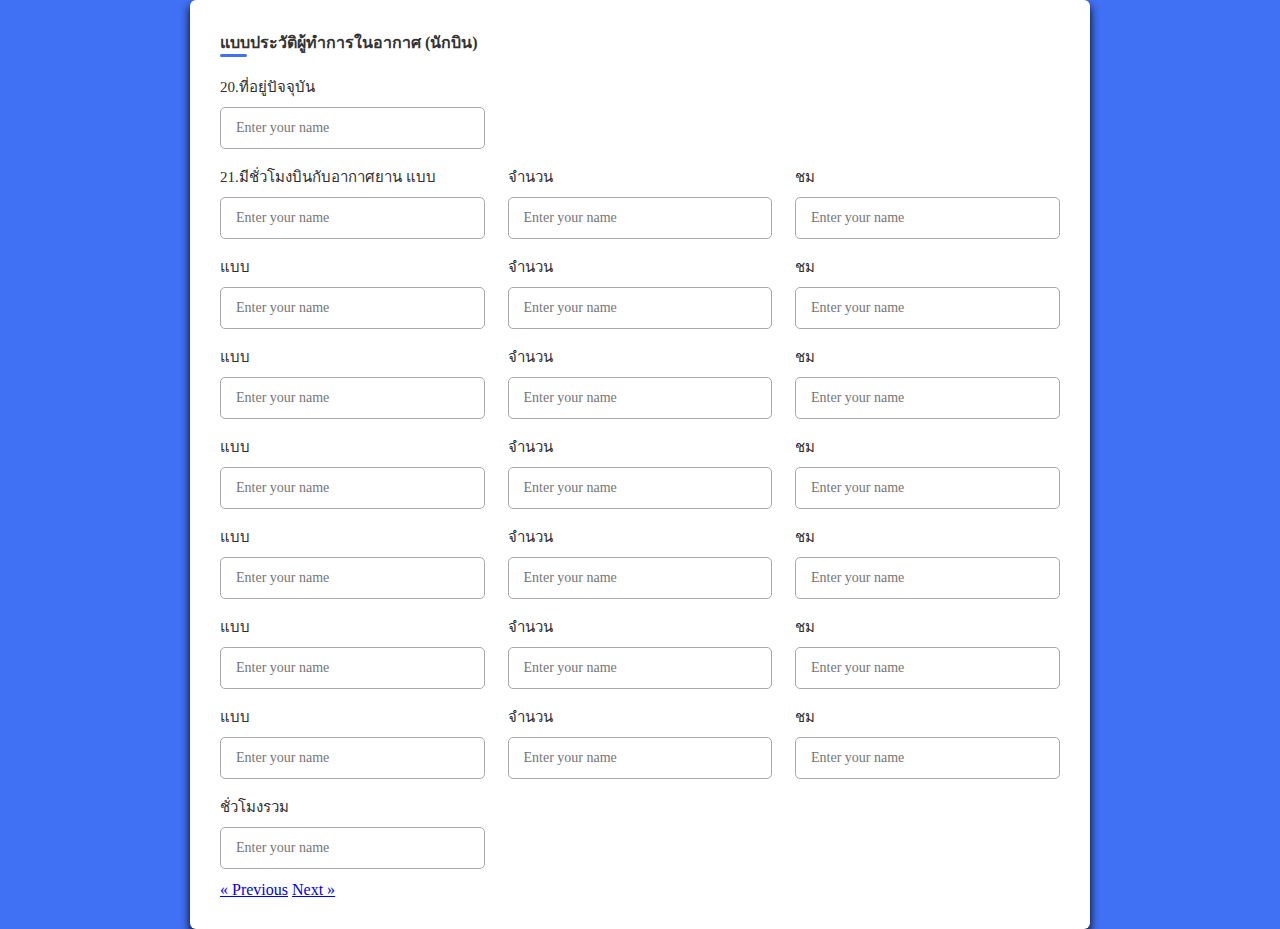
==== profile.html @ 8a255404 "Add files via upload" ====
<!DOCTYPE html>
<html lang="en">
<head>
    <meta charset="UTF-8">
    <meta http-equiv="X-UA-Compatible" content="IE=edge">
    <meta name="viewport" content="width=device-width, initial-scale=1.0">
    <title>Document</title>
    <link rel="stylesheet" href="css/styles.css">
</head>
<body>
    <div class="container">
       <header>แบบประวัติผู้ทำการในอากาศ (นักบิน)</header>
       
       <form action="#">
          <div class="form first">
             <div class="detail personal"></div>
                
                <div class="fields">
                    <div class="input-field">
                        <label>20.ที่อยู่ปัจจุบัน</label>
                        <input type="text" placeholder="Enter your name">
                    </div>
          
                  </div>
                  <div class="fields">
                    <div class="input-field">
                        <label>21.มีชั่วโมงบินกับอากาศยาน แบบ</label>
                        <input type="text" placeholder="Enter your name">
                    </div>
                    
                     <div class="input-field">
                        <label>จำนวน</label>
                        <input type="text" placeholder="Enter your name">
                     </div>
                    
                    <div class="input-field">
                        <label>ชม</label>
                        <input type="text" placeholder="Enter your name">
                    </div>
                  </div>
                  <div class="fields">
                    <div class="input-field">
                        <label>แบบ</label>
                        <input type="text" placeholder="Enter your name">
                    </div>
                    
                     <div class="input-field">
                        <label>จำนวน</label>
                        <input type="text" placeholder="Enter your name">
                     </div>
                    
                    <div class="input-field">
                        <label>ชม</label>
                        <input type="text" placeholder="Enter your name">
                    </div>
                  </div>
                  <div class="fields">
                    <div class="input-field">
                        <label>แบบ</label>
                        <input type="text" placeholder="Enter your name">
                    </div>
                    
                     <div class="input-field">
                        <label>จำนวน</label>
                        <input type="text" placeholder="Enter your name">
                     </div>
                    
                    <div class="input-field">
                        <label>ชม</label>
                        <input type="text" placeholder="Enter your name">
                    </div>
                  </div>
                  <div class="fields">
                    <div class="input-field">
                        <label>แบบ</label>
                        <input type="text" placeholder="Enter your name">
                    </div>
                    
                     <div class="input-field">
                        <label>จำนวน</label>
                        <input type="text" placeholder="Enter your name">
                     </div>
                    
                    <div class="input-field">
                        <label>ชม</label>
                        <input type="text" placeholder="Enter your name">
                    </div>
                  </div>
                  <div class="fields">
                    <div class="input-field">
                        <label>แบบ</label>
                        <input type="text" placeholder="Enter your name">
                    </div>
                    
                     <div class="input-field">
                        <label>จำนวน</label>
                        <input type="text" placeholder="Enter your name">
                     </div>
                    
                    <div class="input-field">
                        <label>ชม</label>
                        <input type="text" placeholder="Enter your name">
                    </div>
                  </div>
                  <div class="fields">
                    <div class="input-field">
                        <label>แบบ</label>
                        <input type="text" placeholder="Enter your name">
                    </div>
                    
                     <div class="input-field">
                        <label>จำนวน</label>
                        <input type="text" placeholder="Enter your name">
                     </div>
                    
                    <div class="input-field">
                        <label>ชม</label>
                        <input type="text" placeholder="Enter your name">
                    </div>
                </div>
                <div class="fields">
                    <div class="input-field">
                        <label>แบบ</label>
                        <input type="text" placeholder="Enter your name">
                    </div>
                    
                     <div class="input-field">
                        <label>จำนวน</label>
                        <input type="text" placeholder="Enter your name">
                     </div>
                    
                    <div class="input-field">
                        <label>ชม</label>
                        <input type="text" placeholder="Enter your name">
                    </div>
                </div>
                <div class="fields">
                    <div class="input-field">
                        <label>ชั่วโมงรวม</label>
                       <input type="text" placeholder="Enter your name">
                </div>
        </form>
    </div>
    
</body>
<foot>
    
    <a href="index.html" class="previous" >&laquo; Previous</a>
    <a href="profile2.html" class="next" >Next &raquo;</a>
    </div>
  </foot>
</html>
---- css/styles.css ----
*{ margin:0;
   padding:0;
   box-sizing:border-box;
   font-family: 'Poppins'; sans-serif;
}

body {
      min-height: 100vh;
      display:flex;
      align-items: center;
      justify-content: center;
      background: #4070f4;
}

.container {position: relative;
            max-width: 900px;
            width: 100%;
            border-radius: 6px;
            padding: 30px ;
            margin:0 15px;
            background-color: #fff;
            box-shadow: 0 5px 10px rgba(0,0,0.1);
}

.container2 {position: relative;
    max-width: 1000px;
    width: 100%;
    border-radius: 6px;
    padding: 30px ;
    margin:0 15px;
    background-color: #fff;
    box-shadow: 0 5px 10px rgba(0,0,0.1);
}

.container3 {position: relative;
    max-width: 900px;
    width: 100%;
    border-radius: 6px;
    padding: 30px ;
    margin:0 15px;
    background-color: #fff;
    box-shadow: 0 5px 10px rgba(0,0,0.1);
}

.container header{position: relative;
            font-size:20;
            font-weight:600;
            color: #333;
            }
.container2 header{position: relative;
                font-size:20;
                font-weight:600;
                color: #333;
                }
.container3 header{position: relative;
                    font-size:20;
                    font-weight:600;
                    color: #333;
                    }
.container header::before {
                           content:"";
                           position: absolute;
                           left:0;
                           bottom: -2px;
                           height: 3px;
                           width: 27px;
                           border-radius: 8px;
                           background-color: #4070f4;

}
.container2 header::before {
    content:"";
    position: absolute;
    left:0;
    bottom: -2px;
    height: 3px;
    width: 27px;
    border-radius: 8px;
    background-color: #4070f4;

}
.container3 header::before {
    content:"";
    position: absolute;
    left:0;
    bottom: -2px;
    height: 3px;
    width: 27px;
    border-radius: 8px;
    background-color: #4070f4;

}




.container form {
                 position: relative;
                 margin-top: 16px;
                 min-height: 490px;
                 background-color: #fff;
}

.container2 form {
    position: relative;
    margin-top: 16px;
    min-height: 490px;
    background-color: #fff;
}

.container3 form {
    position: relative;
    margin-top: 16px;
    min-height: 490px;
    background-color: #fff;
}
.container form .details {
                          margin-top:30px;

}

.container form .title {display: block;
                        margin-bottom:8px ;
                        font-size:16px;
                        font-weight: 500;
                        margin: 6px 0;
                        color:#333;
}
.container form .fields {
                         display:flex;
                         align-items: center;
                         justify-content: space-between;
                         flex-wrap: wrap;
}
form .fields .input-field {
                              display:flex;
                              width:calc(100%/ 3 - 15px);
                            
                              flex-direction: column;
                              margin:4px 0;
}
form .fields2 .input-field2 {
    display:flex;
    width:100%;
  
    flex-direction: column;
    margin:4px 0;
}

.input-field label {
                    font-size:15px;
                    font-weight: 500;
                    color:#2e2e2e;
}
.input-field input {outline:none;
                    font-size: 14px;
                    font-weight: 400 ;
                    color:#333;
                    border-radius: 5px;
                    border: 1px solid #aaa;
                    padding: 0 15px;
                    height:42px;
                    margin: 8px 0;
}
.input-field input:is(:focus, valid){
                    box-shadow: 0 3px 6px rgba(0,0,0,0.13);
}
.input-field input[type="date"]{color:#707070;}

.input-field input [type="date"]:valid{color:#333}

table, th, td {
    border: 1px solid black;
    border-collapse: collapse;
  }
  th, td {
    padding: 5px;
    text-align: left;
  }

  .field6 {position: absolute;
    
    width: 100%;}

container form button {
     display: flex;
     align-items: center;
     justify-content: center;
     height: 45px;
     max-width: 200px;
     width: 100%;
     border: none;
     outline: none;
     color:#fff;
     border-radius: 5px;
     margin:25px 0;
     background-color: #4070f4;
     transition: all 0.3s linear;
     cursor: pointer;

}
form button:hover{
     background-color: #265df2;
}
form button i{
     margin:0 6px;
}
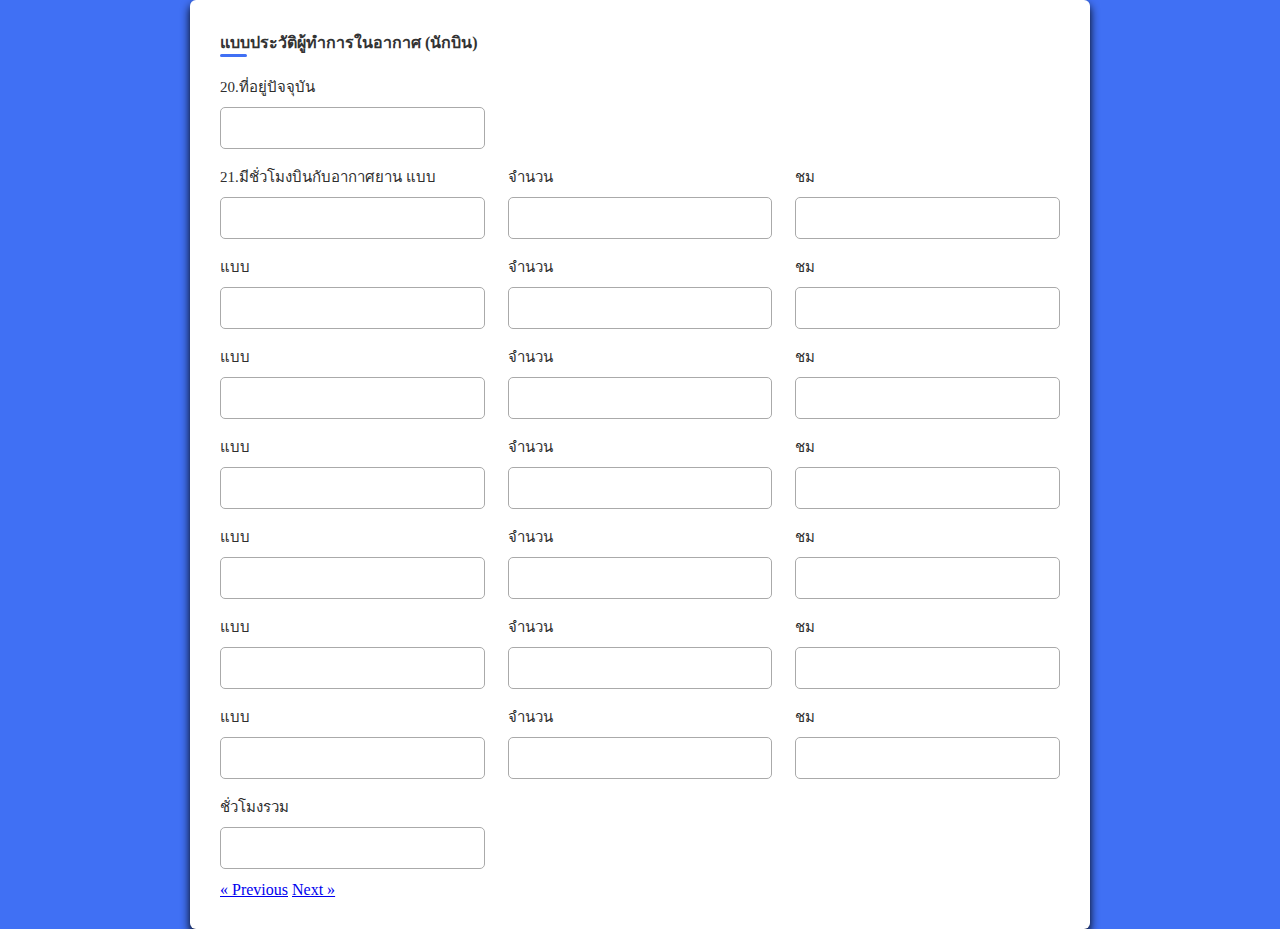
==== commit 7f32a3fa: "Update profile.html" ====
--- a/profile.html
+++ b/profile.html
@@ -18,126 +18,126 @@
                 <div class="fields">
                     <div class="input-field">
                         <label>20.ที่อยู่ปัจจุบัน</label>
-                        <input type="text" placeholder="Enter your name">
+                        <input type="text">
                     </div>
           
                   </div>
                   <div class="fields">
                     <div class="input-field">
                         <label>21.มีชั่วโมงบินกับอากาศยาน แบบ</label>
-                        <input type="text" placeholder="Enter your name">
+                        <input type="text">
                     </div>
                     
                      <div class="input-field">
                         <label>จำนวน</label>
-                        <input type="text" placeholder="Enter your name">
+                        <input type="text">
                      </div>
                     
                     <div class="input-field">
                         <label>ชม</label>
-                        <input type="text" placeholder="Enter your name">
+                        <input type="text">
                     </div>
                   </div>
                   <div class="fields">
                     <div class="input-field">
                         <label>แบบ</label>
-                        <input type="text" placeholder="Enter your name">
+                        <input type="text">
                     </div>
                     
                      <div class="input-field">
                         <label>จำนวน</label>
-                        <input type="text" placeholder="Enter your name">
+                        <input type="text">
                      </div>
                     
                     <div class="input-field">
                         <label>ชม</label>
-                        <input type="text" placeholder="Enter your name">
+                        <input type="text">
                     </div>
                   </div>
                   <div class="fields">
                     <div class="input-field">
                         <label>แบบ</label>
-                        <input type="text" placeholder="Enter your name">
+                        <input type="text">
                     </div>
                     
                      <div class="input-field">
                         <label>จำนวน</label>
-                        <input type="text" placeholder="Enter your name">
+                        <input type="text">
                      </div>
                     
                     <div class="input-field">
                         <label>ชม</label>
-                        <input type="text" placeholder="Enter your name">
+                        <input type="text">
                     </div>
                   </div>
                   <div class="fields">
                     <div class="input-field">
                         <label>แบบ</label>
-                        <input type="text" placeholder="Enter your name">
+                        <input type="text">
                     </div>
                     
                      <div class="input-field">
                         <label>จำนวน</label>
-                        <input type="text" placeholder="Enter your name">
+                        <input type="text">
                      </div>
                     
                     <div class="input-field">
                         <label>ชม</label>
-                        <input type="text" placeholder="Enter your name">
+                        <input type="text">
                     </div>
                   </div>
                   <div class="fields">
                     <div class="input-field">
                         <label>แบบ</label>
-                        <input type="text" placeholder="Enter your name">
+                        <input type="text">
                     </div>
                     
                      <div class="input-field">
                         <label>จำนวน</label>
-                        <input type="text" placeholder="Enter your name">
+                        <input type="text">
                      </div>
                     
                     <div class="input-field">
                         <label>ชม</label>
-                        <input type="text" placeholder="Enter your name">
+                        <input type="text">
                     </div>
                   </div>
                   <div class="fields">
                     <div class="input-field">
                         <label>แบบ</label>
-                        <input type="text" placeholder="Enter your name">
+                        <input type="text" >
                     </div>
                     
                      <div class="input-field">
                         <label>จำนวน</label>
-                        <input type="text" placeholder="Enter your name">
+                        <input type="text">
                      </div>
                     
                     <div class="input-field">
                         <label>ชม</label>
-                        <input type="text" placeholder="Enter your name">
+                        <input type="text">
                     </div>
                 </div>
                 <div class="fields">
                     <div class="input-field">
                         <label>แบบ</label>
-                        <input type="text" placeholder="Enter your name">
+                        <input type="text">
                     </div>
                     
                      <div class="input-field">
                         <label>จำนวน</label>
-                        <input type="text" placeholder="Enter your name">
+                        <input type="text">
                      </div>
                     
                     <div class="input-field">
                         <label>ชม</label>
-                        <input type="text" placeholder="Enter your name">
+                        <input type="text">
                     </div>
                 </div>
                 <div class="fields">
                     <div class="input-field">
                         <label>ชั่วโมงรวม</label>
-                       <input type="text" placeholder="Enter your name">
+                       <input type="text">
                 </div>
         </form>
     </div>
@@ -149,4 +149,4 @@
     <a href="profile2.html" class="next" >Next &raquo;</a>
     </div>
   </foot>
-</html>+</html>
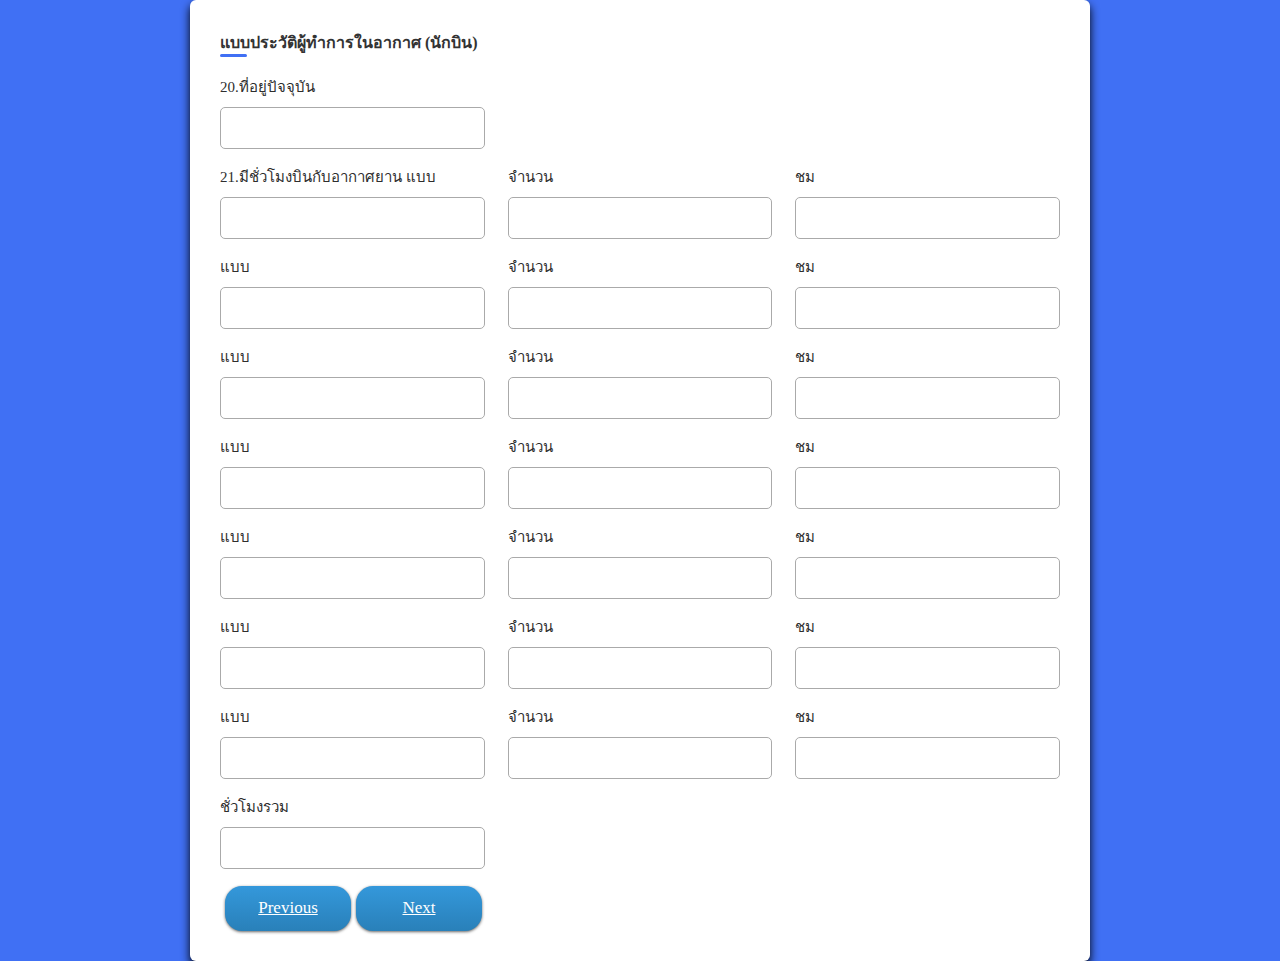
==== commit 491cfdeb: "Update profile.html" ====
--- a/profile.html
+++ b/profile.html
@@ -144,9 +144,11 @@
     
 </body>
 <foot>
-    
-    <a href="index.html" class="previous" >&laquo; Previous</a>
-    <a href="profile2.html" class="next" >Next &raquo;</a>
+    <div class="btn">
+    <a href="index.html" class="previous" style="color: white;"> Previous</a> 
     </div>
+    <div class="btn">
+    <a href="profile2.html" class="next" style="color: white;">Next</a>
+    </div> 
   </foot>
 </html>
--- a/css/styles.css
+++ b/css/styles.css
@@ -205,3 +205,41 @@
 form button i{
      margin:0 6px;
 }
+
+.btn {
+    background: #3498db;
+    background-image: -webkit-linear-gradient(top, #3498db, #2980b9);
+    background-image: -moz-linear-gradient(top, #3498db, #2980b9);
+    background-image: -ms-linear-gradient(top, #3498db, #2980b9);
+    background-image: -o-linear-gradient(top, #3498db, #2980b9);
+    background-image: linear-gradient(to bottom, #3498db, #2980b9);
+    -webkit-border-radius: 17;
+    -moz-border-radius: 17;
+    border-radius: 17px;
+    -webkit-box-shadow: 0px 1px 3px #666666;
+    -moz-box-shadow: 0px 1px 3px #666666;
+    box-shadow: 0px 1px 3px #666666;
+    font-family: Georgia;
+    color: #ffffff;
+    font-size: 17px;
+    padding: 12px 33px 13px 33px;
+    border: solid #1f628d 0px;
+    text-decoration: none;
+    width: 15%;
+    text-align: center;
+    float: left;
+    margin-left: 5px;
+    margin-top: 5px;
+   
+  }
+  
+  .btn:hover {
+    background: #3cb0fd;
+    background-image: -webkit-linear-gradient(top, #3cb0fd, #3498db);
+    background-image: -moz-linear-gradient(top, #3cb0fd, #3498db);
+    background-image: -ms-linear-gradient(top, #3cb0fd, #3498db);
+    background-image: -o-linear-gradient(top, #3cb0fd, #3498db);
+    background-image: linear-gradient(to bottom, #3cb0fd, #3498db);
+    text-decoration: none;
+  }
+
